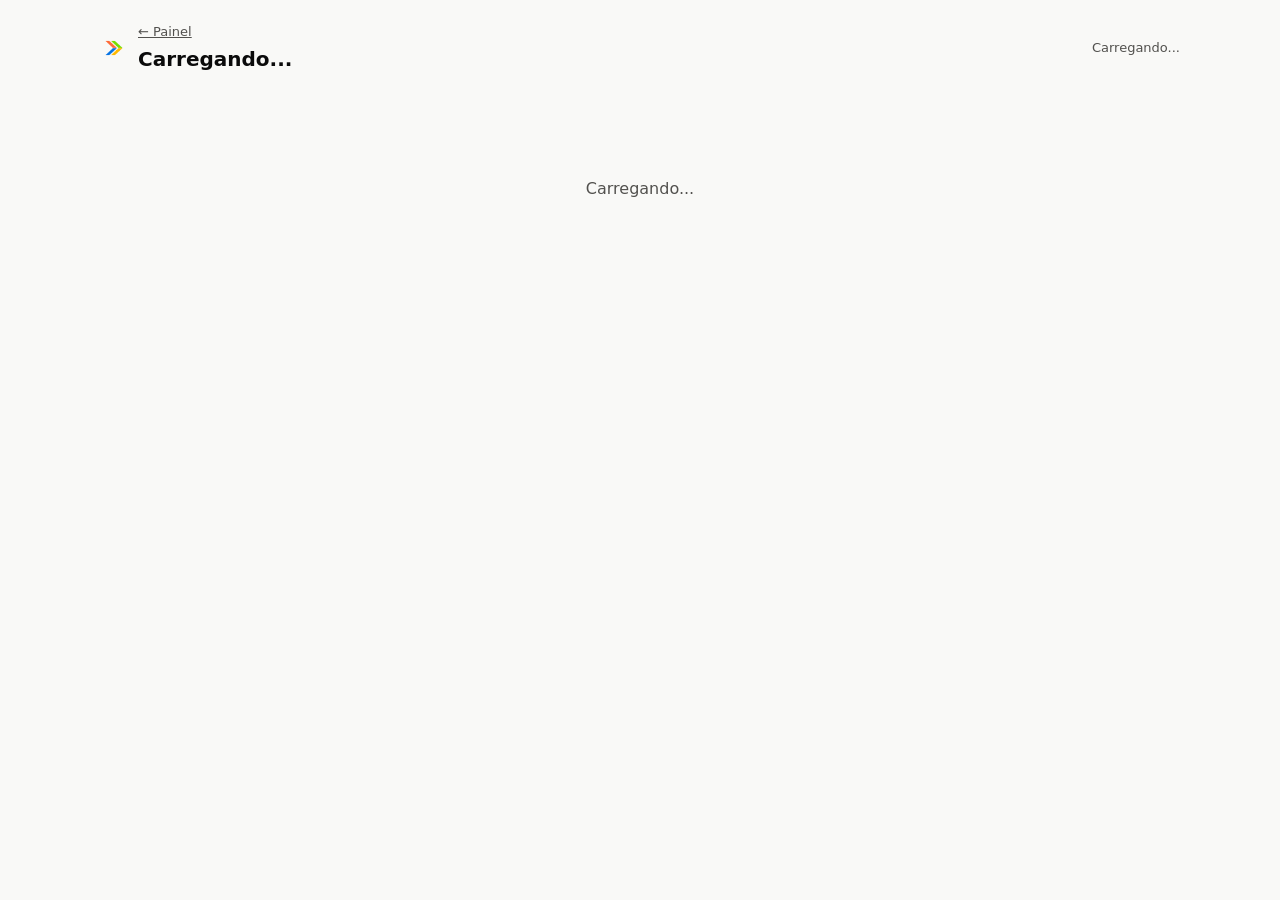
==== cliente.html @ f47f9c7a "Add files via upload" ====
<!doctype html>
<html lang="pt-BR">
<head>
  <meta charset="utf-8" />
  <meta name="viewport" content="width=device-width, initial-scale=1" />
  <title>Cliente · Gestão de Mídias Sociais</title>
  <link rel="icon" type="image/png" href="assets/logo.png" />
  <link rel="stylesheet" href="css/styles.css" />
</head>
<body>
  <div class="app-shell">
    <div class="topbar">
      <div style="display:flex; align-items:center; gap:10px;">
        <img src="assets/logo.png" alt="" style="height:28px;" />
        <div>
          <a class="breadcrumb" href="dashboard.html">&larr; Painel</a>
          <h1 id="client-title">Carregando...</h1>
        </div>
      </div>
      <div class="user-tag" id="user-tag">Carregando...</div>
    </div>

    <div id="client-switcher" class="week-tabs" style="margin-top:0;"></div>

    <div id="week-tabs" class="week-tabs"></div>
    <div id="week-banner" class="week-banner" style="display:none;"></div>

    <div id="block-grid" class="block-grid">
      <div class="empty-state">Carregando...</div>
    </div>
  </div>

  <div id="toast" class="toast" style="display:none;"></div>

  <script src="js/vendor/supabase.js"></script>
  <script src="js/config.js"></script>
  <script src="js/supabaseClient.js"></script>
  <script src="js/auth.js"></script>
  <script src="js/cliente.js"></script>
</body>
</html>
---- css/styles.css ----
/* ============================================================
   Sistema de Gestão de Mídias Sociais
   Tokens de cor seguem a paleta validada (light/dark, contraste
   e separação CVD já conferidas). Não trocar hex sem revalidar.
   ============================================================ */

:root {
  color-scheme: light;
  --surface-page:     #f9f9f7;
  --surface-1:        #fcfcfb;
  --surface-2:        #ffffff;
  --text-primary:     #0b0b0b;
  --text-secondary:   #52514e;
  --text-muted:       #898781;
  --border-hairline:  rgba(11, 11, 11, 0.10);
  --gridline:         #e1e0d9;

  --accent:           #6250d6; /* categorical slot 7 (violeta), identidade visual do painel */
  --accent-dark:      #46369e;
  --accent-track:     #e1dbf9; /* trilho do medidor, tom claro do próprio acento */
  --accent-soft:      #f1eefc;

  --status-good:      #0ca30c;
  --status-warning:   #fab219;
  --status-serious:   #ec835a;
  --status-critical:  #d03b3b;

  --radius-lg: 20px;
  --radius-md: 14px;
  --radius-sm: 10px;
  --shadow-card: 0 1px 2px rgba(11,11,11,0.04), 0 8px 24px rgba(11,11,11,0.06);
}

@media (prefers-color-scheme: dark) {
  :root:where(:not([data-theme="light"])) {
    color-scheme: dark;
    --surface-page:     #0d0d0d;
    --surface-1:        #1a1a19;
    --surface-2:        #212120;
    --text-primary:     #f0efec;
    --text-secondary:   #c3c2b7;
    --text-muted:       #898781;
    --border-hairline:  rgba(255, 255, 255, 0.10);
    --gridline:         #2c2c2a;

    --accent:           #9085e9;
    --accent-dark:      #6250d6;
    --accent-track:     #332a5e;
    --accent-soft:      #211c3d;

    --status-good:      #0ca30c;
    --status-warning:   #fab219;
    --status-serious:   #ec835a;
    --status-critical:  #e66767;
    --shadow-card: 0 1px 2px rgba(0,0,0,0.3), 0 8px 24px rgba(0,0,0,0.35);
  }
}

:root[data-theme="dark"] {
  color-scheme: dark;
  --surface-page:     #0d0d0d;
  --surface-1:        #1a1a19;
  --surface-2:        #212120;
  --text-primary:     #f0efec;
  --text-secondary:   #c3c2b7;
  --text-muted:       #898781;
  --border-hairline:  rgba(255, 255, 255, 0.10);
  --gridline:         #2c2c2a;

  --accent:           #9085e9;
  --accent-dark:      #6250d6;
  --accent-track:     #332a5e;
  --accent-soft:      #211c3d;

  --status-good:      #0ca30c;
  --status-warning:   #fab219;
  --status-serious:   #ec835a;
  --status-critical:  #e66767;
  --shadow-card: 0 1px 2px rgba(0,0,0,0.3), 0 8px 24px rgba(0,0,0,0.35);
}

* { box-sizing: border-box; }

body {
  margin: 0;
  background: var(--surface-page);
  color: var(--text-primary);
  font-family: system-ui, -apple-system, "Segoe UI", sans-serif;
  -webkit-font-smoothing: antialiased;
}

a { color: inherit; }

.app-shell {
  max-width: 1120px;
  margin: 0 auto;
  padding: 24px 20px 64px;
}

.topbar {
  display: flex;
  align-items: center;
  justify-content: space-between;
  gap: 12px;
  margin-bottom: 24px;
}

.topbar h1 {
  font-size: 20px;
  margin: 0;
}

.topbar-sub {
  font-size: 12px;
  color: var(--text-secondary);
  margin: 2px 0 0;
}

.topbar .user-tag {
  font-size: 13px;
  color: var(--text-secondary);
  display: flex;
  align-items: center;
  gap: 10px;
}

.badge-role {
  font-size: 11px;
  font-weight: 600;
  padding: 3px 9px;
  border-radius: 999px;
  background: var(--accent-soft);
  color: var(--accent-dark);
  text-transform: uppercase;
  letter-spacing: .03em;
}

.btn {
  font: inherit;
  font-size: 13px;
  font-weight: 600;
  border: 1px solid var(--border-hairline);
  background: var(--surface-2);
  color: var(--text-primary);
  padding: 9px 16px;
  border-radius: var(--radius-sm);
  cursor: pointer;
  transition: background .15s ease, transform .05s ease;
}
.btn:hover { background: var(--accent-soft); }
.btn:active { transform: translateY(1px); }
.btn-primary {
  background: var(--accent);
  border-color: var(--accent);
  color: #ffffff;
}
.btn-primary:hover { background: var(--accent-dark); }
.btn-ghost {
  background: transparent;
  border-color: transparent;
  color: var(--text-secondary);
}
.btn:disabled { opacity: .45; cursor: not-allowed; }

/* ---------- Login ---------- */
.login-wrap {
  min-height: 100vh;
  display: flex;
  align-items: center;
  justify-content: center;
  padding: 20px;
}
.login-card {
  width: 100%;
  max-width: 360px;
  background: var(--surface-1);
  border: 1px solid var(--border-hairline);
  border-radius: var(--radius-lg);
  box-shadow: var(--shadow-card);
  padding: 28px;
}
.login-card h1 { font-size: 18px; margin: 0 0 4px; }
.login-card p { font-size: 13px; color: var(--text-secondary); margin: 0 0 20px; }
.field { margin-bottom: 14px; }
.field label { display: block; font-size: 12px; color: var(--text-secondary); margin-bottom: 6px; }
.field input {
  width: 100%;
  font: inherit;
  font-size: 14px;
  padding: 10px 12px;
  border-radius: var(--radius-sm);
  border: 1px solid var(--border-hairline);
  background: var(--surface-2);
  color: var(--text-primary);
}
.field input:focus { outline: 2px solid var(--accent); outline-offset: 1px; }
.form-msg { font-size: 12px; margin-top: 10px; min-height: 16px; }
.form-msg.error { color: var(--status-critical); }
.form-msg.ok { color: var(--status-good); }

/* ---------- Agenda (calendário + checklist de hoje) ---------- */
.agenda-card {
  display: grid;
  grid-template-columns: 260px 1fr;
  gap: 0;
  background: var(--surface-1);
  border: 1px solid var(--border-hairline);
  border-radius: var(--radius-lg);
  box-shadow: var(--shadow-card);
  overflow: hidden;
  margin-bottom: 24px;
}
@media (max-width: 720px) {
  .agenda-card { grid-template-columns: 1fr; }
}

.agenda-calendar {
  background: linear-gradient(160deg, var(--accent) 0%, var(--accent-dark) 100%);
  color: #ffffff;
  padding: 20px;
}
.agenda-calendar-head {
  font-size: 14px;
  font-weight: 700;
  margin-bottom: 12px;
}
.agenda-calendar-grid {
  display: grid;
  grid-template-columns: repeat(7, 1fr);
  gap: 4px;
  font-size: 11px;
  text-align: center;
}
.agenda-calendar-grid .cal-dow {
  opacity: .7;
  font-weight: 600;
  padding-bottom: 4px;
}
.agenda-calendar-grid .cal-day {
  padding: 5px 0;
  border-radius: 999px;
}
.agenda-calendar-grid .cal-day.is-muted {
  opacity: .35;
}
.agenda-calendar-grid .cal-day.is-today {
  background: #ffffff;
  color: var(--accent-dark);
  font-weight: 700;
}

.agenda-checklist {
  padding: 20px 22px;
}
.agenda-checklist-title {
  font-size: 13px;
  font-weight: 700;
  margin: 0 0 12px;
  text-transform: uppercase;
  letter-spacing: .04em;
  color: var(--text-secondary);
}

/* ---------- Client card (dashboard) ---------- */
.client-grid {
  display: grid;
  grid-template-columns: 1fr;
  gap: 16px;
}

.client-card {
  display: grid;
  grid-template-columns: 1.3fr 1fr;
  gap: 0;
  background: var(--surface-1);
  border: 1px solid var(--border-hairline);
  border-radius: var(--radius-lg);
  box-shadow: var(--shadow-card);
  overflow: hidden;
  min-height: 180px;
  text-decoration: none;
  color: var(--text-primary);
}

@media (max-width: 720px) {
  .client-card { grid-template-columns: 1fr; }
}

.client-card-main {
  padding: 24px;
  display: flex;
  flex-direction: column;
  justify-content: space-between;
  background: linear-gradient(135deg, var(--client-color, var(--accent)) 0%, color-mix(in srgb, var(--client-color, var(--accent)) 70%, #0b0b0b 25%) 100%);
  color: #ffffff;
  position: relative;
}

.client-card-main .client-name {
  font-size: 22px;
  font-weight: 700;
  margin: 0;
}

.client-card-main .client-sub {
  font-size: 13px;
  opacity: .85;
  margin-top: 4px;
}

.week-label {
  font-size: 11px;
  font-weight: 600;
  opacity: .9;
  margin-top: 10px;
}
.week-label .tag-proxima {
  display: inline-block;
  margin-left: 6px;
  background: rgba(255,255,255,0.22);
  padding: 2px 8px;
  border-radius: 999px;
  font-size: 10px;
  text-transform: uppercase;
  letter-spacing: .03em;
}

.client-card-main .next-step {
  font-size: 12px;
  opacity: .9;
  background: rgba(255,255,255,0.16);
  display: inline-flex;
  align-items: center;
  gap: 6px;
  padding: 6px 10px;
  border-radius: 999px;
  width: fit-content;
  margin-top: 14px;
}

.client-card-side {
  padding: 20px 22px;
  background: var(--surface-2);
  display: flex;
  flex-direction: column;
  gap: 14px;
  justify-content: center;
}

/* Meter (barra de progresso) */
.meter-block .meter-label {
  display: flex;
  justify-content: space-between;
  font-size: 12px;
  color: var(--text-secondary);
  margin-bottom: 6px;
}
.meter-block .meter-value {
  font-size: 13px;
  font-weight: 700;
  color: var(--text-primary);
}
.meter-track {
  height: 8px;
  border-radius: 999px;
  background: var(--accent-track);
  overflow: hidden;
}
.meter-fill {
  height: 100%;
  border-radius: 999px;
  background: var(--accent);
  transition: width .3s ease;
}
.meter-fill.is-complete { background: var(--status-good); }

/* Stat tiles */
.stat-row {
  display: grid;
  grid-template-columns: 1fr 1fr;
  gap: 8px;
}
.stat-tile {
  background: var(--surface-1);
  border: 1px solid var(--border-hairline);
  border-radius: var(--radius-sm);
  padding: 10px 12px;
}
.stat-tile .stat-value {
  font-size: 18px;
  font-weight: 700;
  line-height: 1.1;
}
.stat-tile .stat-label {
  font-size: 11px;
  color: var(--text-secondary);
  margin-top: 2px;
}
.stat-tile.has-warning .stat-value { color: var(--status-serious); }

.empty-state {
  text-align: center;
  padding: 48px 20px;
  color: var(--text-secondary);
}

/* ---------- Client detail page ---------- */
.breadcrumb {
  font-size: 13px;
  color: var(--text-secondary);
  margin-bottom: 8px;
  display: block;
}

.week-tabs {
  display: flex;
  gap: 8px;
  margin: 18px 0;
  flex-wrap: wrap;
}
.week-tab {
  font-size: 13px;
  padding: 8px 14px;
  border-radius: 999px;
  border: 1px solid var(--border-hairline);
  background: var(--surface-1);
  color: var(--text-secondary);
  cursor: pointer;
}
.week-tab.active {
  background: var(--accent);
  border-color: var(--accent);
  color: #fff;
}
.week-tab .tab-status-dot {
  display: inline-block;
  width: 7px; height: 7px;
  border-radius: 999px;
  margin-right: 6px;
}

.week-banner {
  display: flex;
  align-items: center;
  justify-content: space-between;
  gap: 12px;
  background: var(--accent-soft);
  border: 1px solid var(--border-hairline);
  border-radius: var(--radius-md);
  padding: 14px 18px;
  margin-bottom: 18px;
  font-size: 13px;
  color: var(--text-secondary);
}

.block-grid {
  display: grid;
  grid-template-columns: repeat(auto-fit, minmax(260px, 1fr));
  gap: 14px;
}

.block-card {
  background: var(--surface-1);
  border: 1px solid var(--border-hairline);
  border-radius: var(--radius-md);
  padding: 16px;
}
.block-card h3 {
  font-size: 14px;
  margin: 0 0 12px;
  display: flex;
  align-items: center;
  justify-content: space-between;
}
.block-card .block-count {
  font-size: 11px;
  color: var(--text-muted);
  font-weight: 400;
}

.demanda-item {
  border: 1px solid var(--border-hairline);
  border-radius: var(--radius-sm);
  padding: 10px 12px;
  margin-bottom: 8px;
  background: var(--surface-2);
}
.demanda-item:last-child { margin-bottom: 0; }
.demanda-title {
  font-size: 13px;
  font-weight: 600;
  display: flex;
  align-items: center;
  gap: 6px;
}
.demanda-meta {
  font-size: 11px;
  color: var(--text-muted);
  margin-top: 4px;
  display: flex;
  gap: 8px;
  flex-wrap: wrap;
}
.demanda-controls {
  display: flex;
  align-items: center;
  gap: 6px;
  margin-top: 8px;
}
.demanda-controls select {
  font: inherit;
  font-size: 12px;
  padding: 5px 8px;
  border-radius: var(--radius-sm);
  border: 1px solid var(--border-hairline);
  background: var(--surface-1);
  color: var(--text-primary);
}

.pill {
  display: inline-flex;
  align-items: center;
  gap: 4px;
  font-size: 10px;
  font-weight: 700;
  padding: 2px 8px;
  border-radius: 999px;
  text-transform: uppercase;
  letter-spacing: .02em;
}
.pill-pendente { background: var(--gridline); color: var(--text-secondary); }
.pill-em_producao { background: var(--accent-soft); color: var(--accent-dark); }
.pill-aguardando_validacao { background: #fdf0d6; color: #93650a; }
.pill-validada { background: #d9f3d9; color: #0a6a0a; }
.pill-agendada { background: var(--accent-soft); color: var(--accent-dark); }
.pill-manual_pendente { background: #fde4da; color: #a13f17; }
.pill-publicada { background: #0ca30c; color: #ffffff; }

@media (prefers-color-scheme: dark) {
  :root:not([data-theme="light"]) .pill-aguardando_validacao { background: #3a2f12; color: #fab219; }
  :root:not([data-theme="light"]) .pill-validada { background: #123a12; color: #4fd34f; }
  :root:not([data-theme="light"]) .pill-manual_pendente { background: #3a2013; color: #ec835a; }
}
:root[data-theme="dark"] .pill-validada { background: #123a12; color: #4fd34f; }
:root[data-theme="dark"] .pill-manual_pendente { background: #3a2013; color: #ec835a; }

.add-form {
  background: var(--surface-1);
  border: 1px dashed var(--border-hairline);
  border-radius: var(--radius-md);
  padding: 16px;
  margin-top: 16px;
  display: none;
}
.add-form.open { display: block; }
.add-form .grid-2 {
  display: grid;
  grid-template-columns: 1fr 1fr;
  gap: 10px;
}
.add-form .field { margin-bottom: 10px; }

.section-title {
  font-size: 13px;
  font-weight: 700;
  color: var(--text-secondary);
  text-transform: uppercase;
  letter-spacing: .04em;
  margin: 28px 0 10px;
}

/* ---------- Checklist de hoje ---------- */
.today-wrap {
  background: var(--surface-1);
  border: 1px solid var(--border-hairline);
  border-radius: var(--radius-lg);
  box-shadow: var(--shadow-card);
  padding: 16px;
}
.today-wrap .demanda-item:last-child { margin-bottom: 0; }

.client-tag {
  display: inline-flex;
  align-items: center;
  gap: 5px;
  font-size: 11px;
  font-weight: 600;
  color: var(--text-secondary);
  background: var(--surface-1);
  border: 1px solid var(--border-hairline);
  padding: 2px 8px;
  border-radius: 999px;
}

.toast {
  position: fixed;
  bottom: 20px;
  left: 50%;
  transform: translateX(-50%);
  background: var(--text-primary);
  color: var(--surface-1);
  padding: 10px 18px;
  border-radius: var(--radius-sm);
  font-size: 13px;
  box-shadow: var(--shadow-card);
  z-index: 50;
}
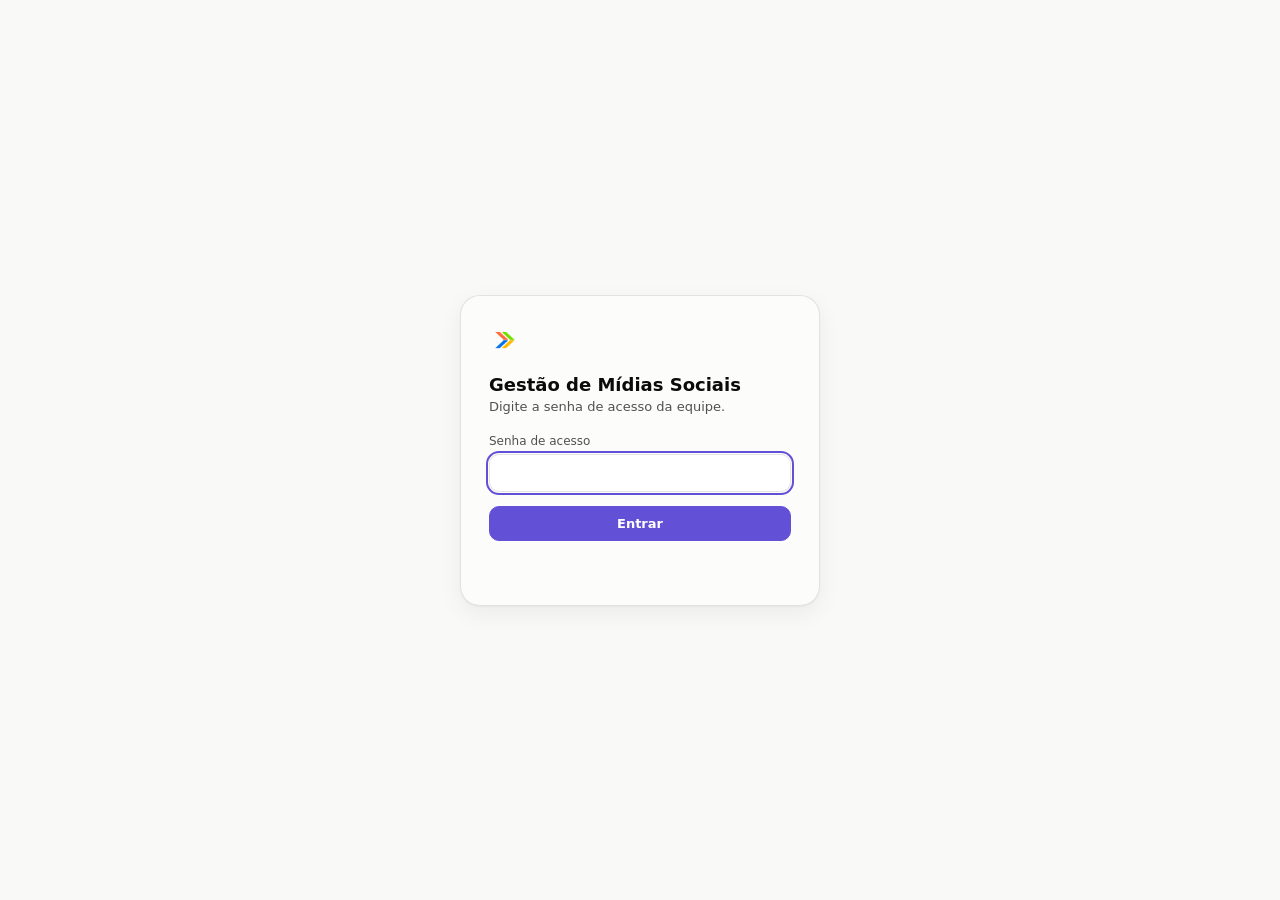
==== commit d1beacb8: "Add files via upload" ====
--- a/cliente.html
+++ b/cliente.html
@@ -32,9 +32,8 @@
 
   <div id="toast" class="toast" style="display:none;"></div>
 
-  <script src="js/vendor/supabase.js"></script>
   <script src="js/config.js"></script>
-  <script src="js/supabaseClient.js"></script>
+  <script src="js/githubClient.js"></script>
   <script src="js/auth.js"></script>
   <script src="js/cliente.js"></script>
 </body>
--- a/css/styles.css
+++ b/css/styles.css
@@ -503,18 +503,25 @@
 }
 .demanda-controls {
   display: flex;
+  flex-wrap: wrap;
   align-items: center;
   gap: 6px;
   margin-top: 8px;
 }
 .demanda-controls select {
   font: inherit;
-  font-size: 12px;
-  padding: 5px 8px;
+  font-size: 11px;
+  padding: 5px 6px;
   border-radius: var(--radius-sm);
   border: 1px solid var(--border-hairline);
   background: var(--surface-1);
   color: var(--text-primary);
+  flex: 1 1 auto;
+  min-width: 0;
+  max-width: 100%;
+}
+.demanda-controls button {
+  flex-shrink: 0;
 }
 
 .pill {
